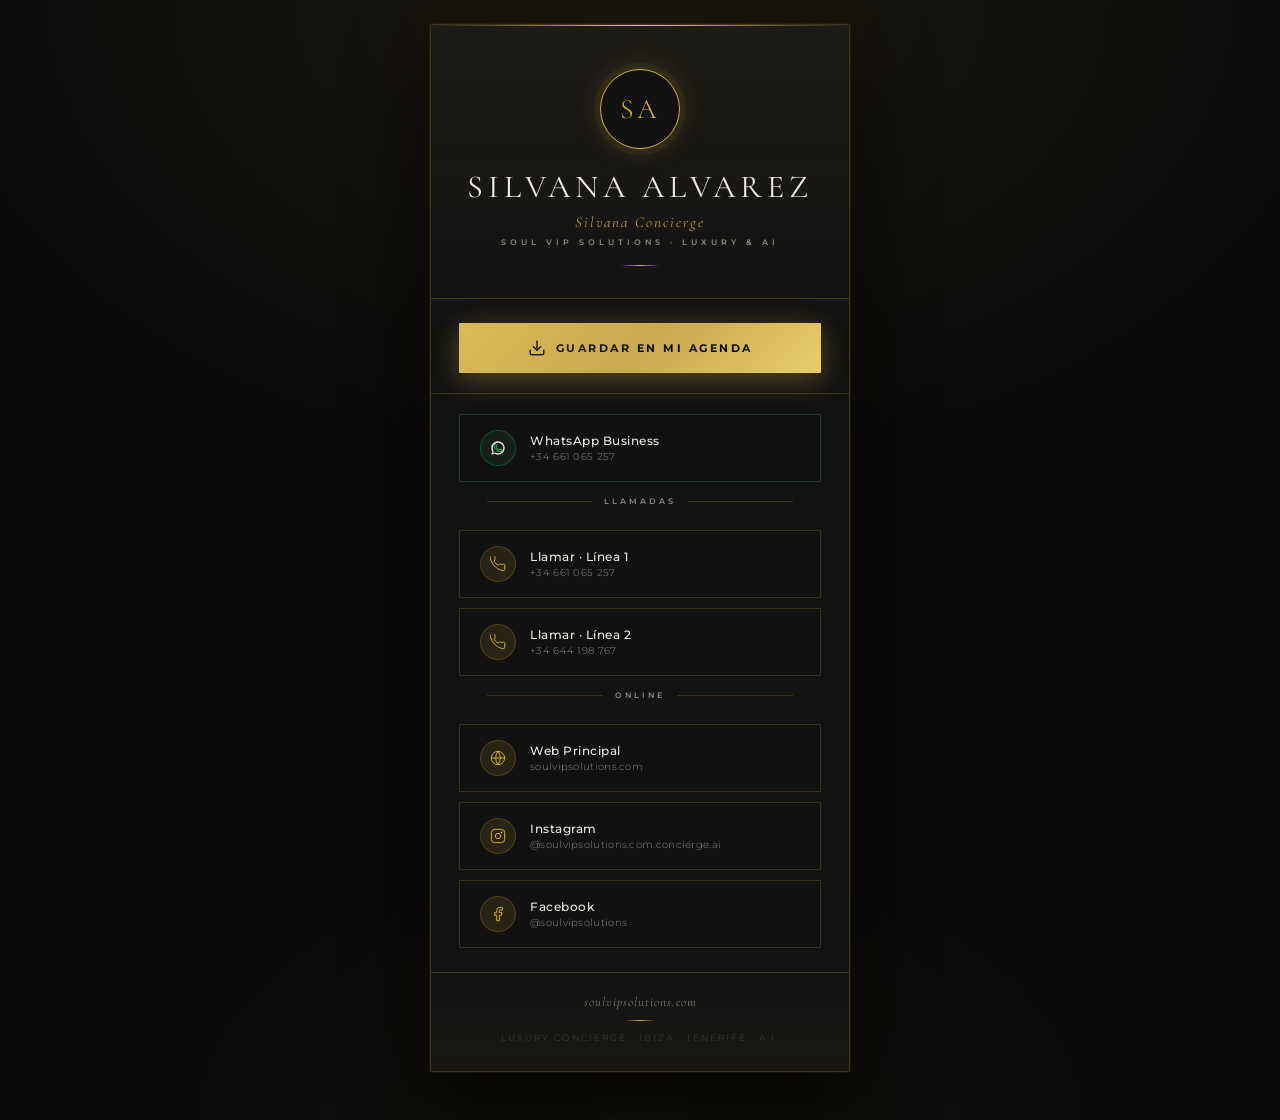
==== contacto.html @ 3230e796 "Add digital business card (contacto.html + contacto.vcf)" ====
<!DOCTYPE html>
<html lang="es">
<head>
  <meta charset="UTF-8">
  <meta name="viewport" content="width=device-width, initial-scale=1.0, maximum-scale=1.0">
  <title>Silvana Alvarez · Soul VIP Solutions</title>
  <meta name="description" content="Tarjeta de contacto digital — Silvana Concierge · Soul VIP Solutions">
  <link rel="preconnect" href="https://fonts.googleapis.com">
  <link rel="preconnect" href="https://fonts.gstatic.com" crossorigin>
  <link href="https://fonts.googleapis.com/css2?family=Cormorant+Garamond:ital,wght@0,300;0,400;0,600;1,300;1,400&family=Montserrat:wght@300;400;500;600&display=swap" rel="stylesheet">
  <style>
    *, *::before, *::after { box-sizing: border-box; margin: 0; padding: 0; }

    :root {
      --gold:       #d4af37;
      --gold-light: #e8cc6a;
      --gold-dim:   rgba(212,175,55,.12);
      --gold-glow:  rgba(212,175,55,.28);
      --black:      #0b0b0b;
      --dark:       #111111;
      --card:       #131313;
      --border:     rgba(212,175,55,.22);
      --text:       #f0ece4;
      --muted:      rgba(240,236,228,.55);
    }

    html, body {
      min-height: 100%;
      background: var(--black);
      font-family: 'Montserrat', sans-serif;
      -webkit-font-smoothing: antialiased;
    }

    body {
      display: flex;
      align-items: center;
      justify-content: center;
      min-height: 100vh;
      padding: 24px 16px 48px;
      background:
        radial-gradient(ellipse 80% 60% at 50% 0%, rgba(212,175,55,.07) 0%, transparent 70%),
        radial-gradient(ellipse 60% 40% at 50% 100%, rgba(212,175,55,.04) 0%, transparent 60%),
        #0b0b0b;
    }

    /* ── CARD ── */
    .card {
      width: 100%;
      max-width: 420px;
      background: var(--card);
      border: 1px solid var(--border);
      border-radius: 2px;
      box-shadow:
        0 0 0 1px rgba(212,175,55,.06),
        0 32px 80px rgba(0,0,0,.8),
        0 0 60px rgba(212,175,55,.05);
      overflow: hidden;
      position: relative;
    }

    /* top shimmer line */
    .card::before {
      content: '';
      position: absolute;
      top: 0; left: 0; right: 0;
      height: 1px;
      background: linear-gradient(90deg, transparent 0%, var(--gold) 40%, var(--gold-light) 50%, var(--gold) 60%, transparent 100%);
    }

    /* ── HEADER ── */
    .card-header {
      padding: 44px 32px 32px;
      text-align: center;
      border-bottom: 1px solid var(--border);
      background: linear-gradient(180deg, rgba(212,175,55,.05) 0%, transparent 100%);
      position: relative;
    }

    .avatar {
      width: 80px;
      height: 80px;
      border-radius: 50%;
      border: 1.5px solid var(--gold);
      background: var(--dark);
      display: flex;
      align-items: center;
      justify-content: center;
      margin: 0 auto 22px;
      box-shadow: 0 0 28px rgba(212,175,55,.2), 0 0 0 6px rgba(212,175,55,.05);
    }

    .avatar-initials {
      font-family: 'Cormorant Garamond', serif;
      font-size: 28px;
      font-weight: 300;
      color: var(--gold);
      letter-spacing: 3px;
    }

    .card-name {
      font-family: 'Cormorant Garamond', serif;
      font-size: 28px;
      font-weight: 400;
      color: var(--text);
      letter-spacing: 5px;
      text-transform: uppercase;
      line-height: 1;
      margin-bottom: 10px;
    }

    .card-brand {
      font-family: 'Cormorant Garamond', serif;
      font-size: 15px;
      font-weight: 300;
      font-style: italic;
      color: var(--gold);
      letter-spacing: 2px;
      margin-bottom: 4px;
    }

    .card-company {
      font-size: 8px;
      font-weight: 600;
      letter-spacing: 4px;
      text-transform: uppercase;
      color: var(--muted);
      margin-top: 6px;
    }

    .header-rule {
      width: 40px;
      height: 1px;
      background: linear-gradient(90deg, transparent, var(--gold), transparent);
      margin: 18px auto 0;
    }

    /* ── SAVE BUTTON ── */
    .save-wrap {
      padding: 24px 28px 20px;
      border-bottom: 1px solid var(--border);
    }

    .btn-save {
      display: flex;
      align-items: center;
      justify-content: center;
      gap: 10px;
      width: 100%;
      padding: 16px 24px;
      background: linear-gradient(135deg, var(--gold) 0%, #c9a84c 50%, var(--gold-light) 100%);
      color: #0b0b0b;
      text-decoration: none;
      font-family: 'Montserrat', sans-serif;
      font-size: 11px;
      font-weight: 700;
      letter-spacing: 2.5px;
      text-transform: uppercase;
      border-radius: 1px;
      transition: all .25s ease;
      box-shadow: 0 6px 28px rgba(212,175,55,.35);
      position: relative;
      overflow: hidden;
    }

    .btn-save::before {
      content: '';
      position: absolute;
      inset: 0;
      background: linear-gradient(135deg, rgba(255,255,255,.15) 0%, transparent 60%);
    }

    .btn-save:active {
      transform: scale(.97);
      box-shadow: 0 2px 12px rgba(212,175,55,.25);
    }

    .btn-save svg { flex-shrink: 0; }

    /* ── ACTION BUTTONS ── */
    .actions {
      padding: 20px 28px 24px;
      display: flex;
      flex-direction: column;
      gap: 10px;
    }

    .btn {
      display: flex;
      align-items: center;
      gap: 14px;
      width: 100%;
      padding: 15px 20px;
      background: var(--dark);
      border: 1px solid var(--border);
      color: var(--text);
      text-decoration: none;
      border-radius: 1px;
      transition: all .22s ease;
      position: relative;
      overflow: hidden;
    }

    .btn::before {
      content: '';
      position: absolute;
      inset: 0;
      background: linear-gradient(90deg, var(--gold-dim) 0%, transparent 60%);
      opacity: 0;
      transition: opacity .22s ease;
    }

    .btn:hover::before, .btn:focus::before { opacity: 1; }

    .btn:active {
      transform: scale(.98);
      border-color: rgba(212,175,55,.5);
    }

    .btn-icon {
      width: 36px;
      height: 36px;
      border: 1px solid var(--border);
      border-radius: 50%;
      display: flex;
      align-items: center;
      justify-content: center;
      flex-shrink: 0;
      background: var(--gold-dim);
      transition: all .22s ease;
    }

    .btn:hover .btn-icon, .btn:active .btn-icon {
      background: rgba(212,175,55,.2);
      border-color: rgba(212,175,55,.5);
    }

    .btn-icon svg { width: 16px; height: 16px; stroke: var(--gold); fill: none; stroke-width: 1.5; stroke-linecap: round; stroke-linejoin: round; }

    .btn-label {
      display: flex;
      flex-direction: column;
      gap: 2px;
      text-align: left;
      position: relative;
    }

    .btn-title {
      font-size: 12px;
      font-weight: 500;
      letter-spacing: .5px;
      color: var(--text);
    }

    .btn-sub {
      font-size: 10px;
      font-weight: 300;
      letter-spacing: .3px;
      color: var(--muted);
    }

    .btn-wa { border-color: rgba(37,211,102,.25); }
    .btn-wa .btn-icon { background: rgba(37,211,102,.08); border-color: rgba(37,211,102,.25); }
    .btn-wa .btn-icon svg { stroke: #25D366; }
    .btn-wa:hover { border-color: rgba(37,211,102,.45); }

    /* ── DIVIDER ── */
    .section-divider {
      display: flex;
      align-items: center;
      gap: 12px;
      padding: 0 28px;
      margin: 4px 0 14px;
    }

    .section-divider span {
      font-size: 8px;
      font-weight: 600;
      letter-spacing: 3px;
      text-transform: uppercase;
      color: var(--muted);
      white-space: nowrap;
    }

    .section-divider::before,
    .section-divider::after {
      content: '';
      flex: 1;
      height: 1px;
      background: var(--border);
    }

    /* ── FOOTER ── */
    .card-footer {
      padding: 18px 28px 28px;
      border-top: 1px solid var(--border);
      text-align: center;
      background: linear-gradient(0deg, rgba(212,175,55,.03) 0%, transparent 100%);
    }

    .footer-web {
      font-family: 'Cormorant Garamond', serif;
      font-size: 13px;
      font-weight: 300;
      font-style: italic;
      color: var(--muted);
      letter-spacing: 1px;
      text-decoration: none;
      transition: color .2s;
    }

    .footer-web:hover { color: var(--gold); }

    .footer-line {
      width: 30px;
      height: 1px;
      background: linear-gradient(90deg, transparent, var(--gold), transparent);
      margin: 10px auto 12px;
    }

    .footer-copy {
      font-size: 8.5px;
      font-weight: 300;
      letter-spacing: 2px;
      text-transform: uppercase;
      color: rgba(240,236,228,.2);
    }

    /* ── RIPPLE on tap ── */
    @keyframes ripple {
      to { transform: scale(4); opacity: 0; }
    }

    .ripple-effect {
      position: absolute;
      border-radius: 50%;
      background: rgba(212,175,55,.18);
      transform: scale(0);
      animation: ripple .5s linear;
      pointer-events: none;
    }

    /* ── RESPONSIVE ── */
    @media (min-width: 480px) {
      .card-name { font-size: 32px; }
    }
  </style>
</head>
<body>

  <div class="card">

    <!-- HEADER -->
    <div class="card-header">
      <div class="avatar">
        <span class="avatar-initials">SA</span>
      </div>
      <h1 class="card-name">Silvana Alvarez</h1>
      <p class="card-brand">Silvana Concierge</p>
      <p class="card-company">Soul VIP Solutions · Luxury &amp; AI</p>
      <div class="header-rule"></div>
    </div>

    <!-- SAVE TO CONTACTS -->
    <div class="save-wrap">
      <a class="btn-save" href="contacto.vcf" download="Silvana_Alvarez_SoulVIP.vcf">
        <svg width="18" height="18" viewBox="0 0 24 24" fill="none" stroke="currentColor" stroke-width="2" stroke-linecap="round" stroke-linejoin="round">
          <path d="M21 15v4a2 2 0 01-2 2H5a2 2 0 01-2-2v-4"/>
          <polyline points="7 10 12 15 17 10"/>
          <line x1="12" y1="15" x2="12" y2="3"/>
        </svg>
        Guardar en mi Agenda
      </a>
    </div>

    <!-- CONTACT ACTIONS -->
    <div class="actions">

      <!-- WhatsApp -->
      <a class="btn btn-wa" href="https://wa.me/34661065257?text=Hola%20Silvana,%20vengo%20de%20tu%20tarjeta%20y%20me%20interesa%20implementar%20asistentes%20de%20IA" target="_blank" rel="noopener">
        <div class="btn-icon">
          <svg viewBox="0 0 24 24"><path d="M17.472 14.382c-.297-.149-1.758-.867-2.03-.967-.273-.099-.471-.148-.67.15-.197.297-.767.966-.94 1.164-.173.199-.347.223-.644.075-.297-.15-1.255-.463-2.39-1.475-.883-.788-1.48-1.761-1.653-2.059-.173-.297-.018-.458.13-.606.134-.133.298-.347.446-.52.149-.174.198-.298.298-.497.099-.198.05-.371-.025-.52-.075-.149-.669-1.612-.916-2.207-.242-.579-.487-.5-.669-.51-.173-.008-.371-.01-.57-.01-.198 0-.52.074-.792.372-.272.297-1.04 1.016-1.04 2.479 0 1.462 1.065 2.875 1.213 3.074.149.198 2.096 3.2 5.077 4.487.709.306 1.262.489 1.694.625.712.227 1.36.195 1.871.118.571-.085 1.758-.719 2.006-1.413.248-.694.248-1.289.173-1.413-.074-.124-.272-.198-.57-.347z"/><path d="M11.999 2C6.477 2 2 6.477 2 12c0 1.99.574 3.847 1.564 5.41L2 22l4.74-1.542A9.955 9.955 0 0011.999 22C17.522 22 22 17.523 22 12S17.522 2 11.999 2zm0 18a7.955 7.955 0 01-4.053-1.108l-.29-.173-3.01.98.908-2.94-.19-.3A7.955 7.955 0 014 12c0-4.411 3.589-8 7.999-8s8 3.589 8 8-3.589 8-8 8z" fill="currentColor" stroke="none"/></svg>
        </div>
        <div class="btn-label">
          <span class="btn-title">WhatsApp Business</span>
          <span class="btn-sub">+34 661 065 257</span>
        </div>
      </a>

      <div class="section-divider"><span>Llamadas</span></div>

      <!-- Línea 1 -->
      <a class="btn" href="tel:+34661065257">
        <div class="btn-icon">
          <svg viewBox="0 0 24 24"><path d="M22 16.92v3a2 2 0 01-2.18 2 19.79 19.79 0 01-8.63-3.07A19.5 19.5 0 013.07 9.81a19.79 19.79 0 01-3.07-8.63 2 2 0 012-2.18h3a2 2 0 012 1.72c.127.96.361 1.903.7 2.81a2 2 0 01-.45 2.11L6.09 7.91a16 16 0 006 6l1.27-1.27a2 2 0 012.11-.45c.907.339 1.85.573 2.81.7A2 2 0 0122 16.92z"/></svg>
        </div>
        <div class="btn-label">
          <span class="btn-title">Llamar · Línea 1</span>
          <span class="btn-sub">+34 661 065 257</span>
        </div>
      </a>

      <!-- Línea 2 -->
      <a class="btn" href="tel:+34644198767">
        <div class="btn-icon">
          <svg viewBox="0 0 24 24"><path d="M22 16.92v3a2 2 0 01-2.18 2 19.79 19.79 0 01-8.63-3.07A19.5 19.5 0 013.07 9.81a19.79 19.79 0 01-3.07-8.63 2 2 0 012-2.18h3a2 2 0 012 1.72c.127.96.361 1.903.7 2.81a2 2 0 01-.45 2.11L6.09 7.91a16 16 0 006 6l1.27-1.27a2 2 0 012.11-.45c.907.339 1.85.573 2.81.7A2 2 0 0122 16.92z"/></svg>
        </div>
        <div class="btn-label">
          <span class="btn-title">Llamar · Línea 2</span>
          <span class="btn-sub">+34 644 198 767</span>
        </div>
      </a>

      <div class="section-divider"><span>Online</span></div>

      <!-- Web -->
      <a class="btn" href="index.html">
        <div class="btn-icon">
          <svg viewBox="0 0 24 24"><circle cx="12" cy="12" r="10"/><path d="M2 12h20M12 2a15.3 15.3 0 010 20M12 2a15.3 15.3 0 000 20"/></svg>
        </div>
        <div class="btn-label">
          <span class="btn-title">Web Principal</span>
          <span class="btn-sub">soulvipsolutions.com</span>
        </div>
      </a>

      <!-- Instagram -->
      <a class="btn" href="https://www.instagram.com/soulvipsolutions.com.concierge.ai/" target="_blank" rel="noopener">
        <div class="btn-icon">
          <svg viewBox="0 0 24 24"><rect x="2" y="2" width="20" height="20" rx="5"/><circle cx="12" cy="12" r="4"/><circle cx="17.5" cy="6.5" r="1.2" fill="currentColor" stroke="none"/></svg>
        </div>
        <div class="btn-label">
          <span class="btn-title">Instagram</span>
          <span class="btn-sub">@soulvipsolutions.com.concierge.ai</span>
        </div>
      </a>

      <!-- Facebook -->
      <a class="btn" href="https://www.facebook.com/soulvipsolutions" target="_blank" rel="noopener">
        <div class="btn-icon">
          <svg viewBox="0 0 24 24"><path d="M18 2h-3a5 5 0 00-5 5v3H7v4h3v8h4v-8h3l1-4h-4V7a1 1 0 011-1h3z"/></svg>
        </div>
        <div class="btn-label">
          <span class="btn-title">Facebook</span>
          <span class="btn-sub">@soulvipsolutions</span>
        </div>
      </a>

    </div>

    <!-- FOOTER -->
    <div class="card-footer">
      <a class="footer-web" href="https://www.soulvipsolutions.com" target="_blank" rel="noopener">soulvipsolutions.com</a>
      <div class="footer-line"></div>
      <p class="footer-copy">Luxury Concierge · Ibiza · Tenerife · A.I.</p>
    </div>

  </div>

  <script>
    document.querySelectorAll('.btn, .btn-save').forEach(btn => {
      btn.addEventListener('click', function(e) {
        const r = document.createElement('span');
        const rect = this.getBoundingClientRect();
        const size = Math.max(rect.width, rect.height);
        r.style.cssText = `width:${size}px;height:${size}px;left:${e.clientX-rect.left-size/2}px;top:${e.clientY-rect.top-size/2}px`;
        r.classList.add('ripple-effect');
        this.appendChild(r);
        setTimeout(() => r.remove(), 500);
      });
    });
  </script>

</body>
</html>
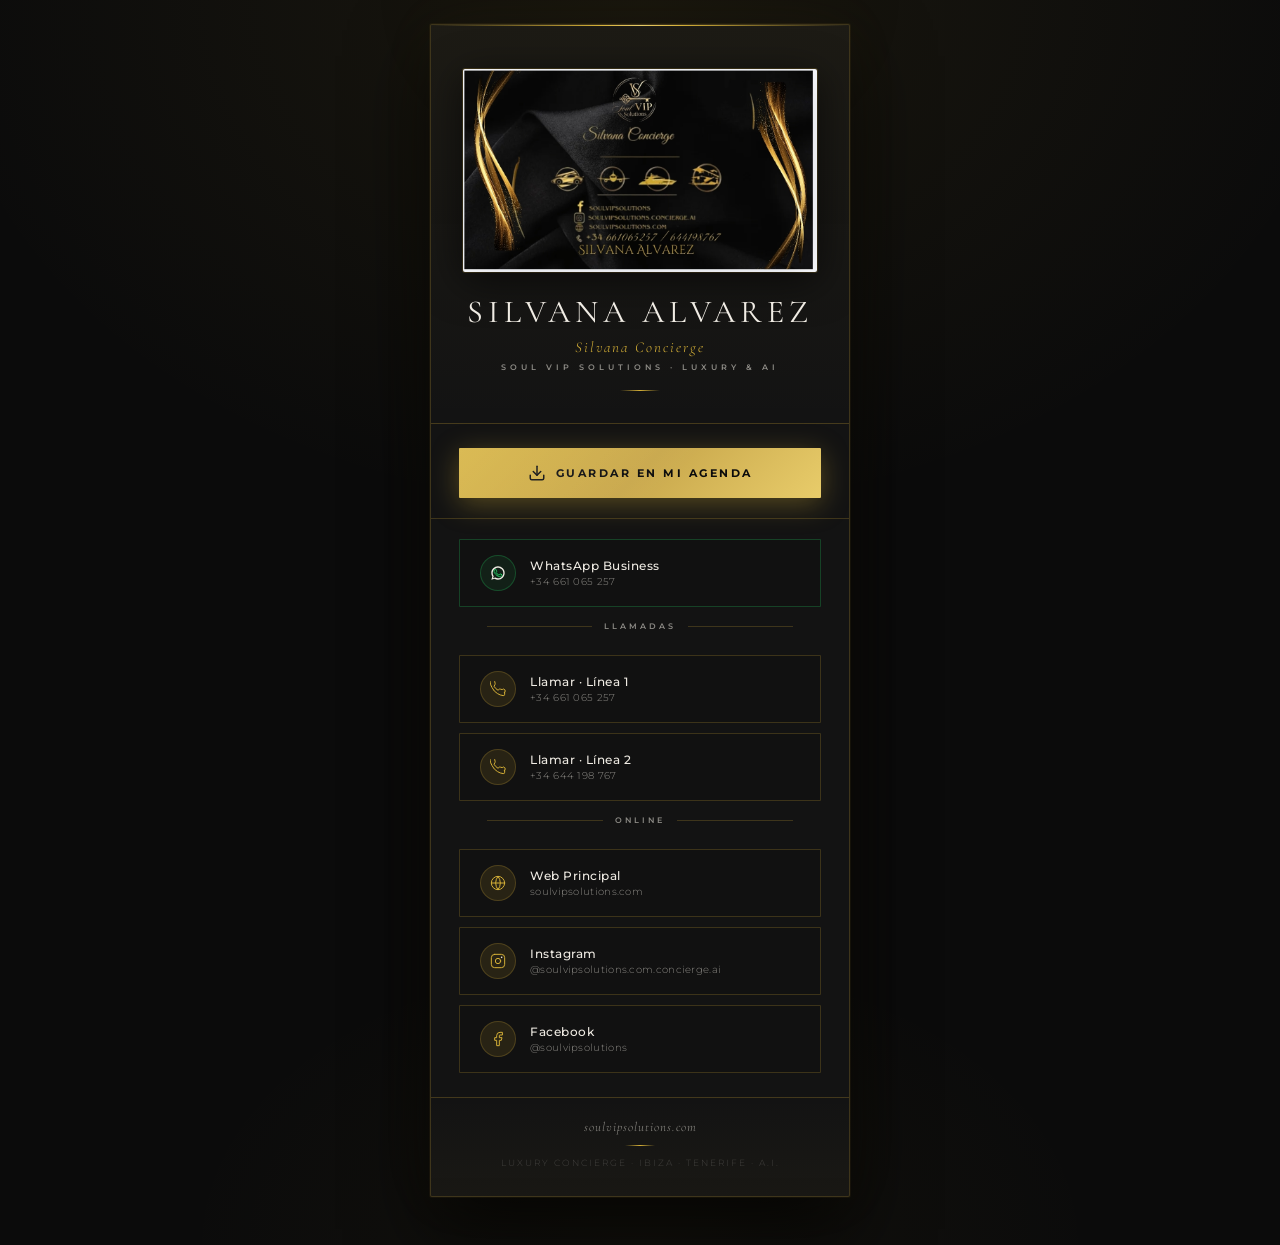
==== commit 347678ca: "Add real business card image to contacto.html" ====
--- a/contacto.html
+++ b/contacto.html
@@ -76,25 +76,12 @@
       position: relative;
     }
 
-    .avatar {
-      width: 80px;
-      height: 80px;
-      border-radius: 50%;
-      border: 1.5px solid var(--gold);
-      background: var(--dark);
-      display: flex;
-      align-items: center;
-      justify-content: center;
-      margin: 0 auto 22px;
-      box-shadow: 0 0 28px rgba(212,175,55,.2), 0 0 0 6px rgba(212,175,55,.05);
-    }
-
-    .avatar-initials {
-      font-family: 'Cormorant Garamond', serif;
-      font-size: 28px;
-      font-weight: 300;
-      color: var(--gold);
-      letter-spacing: 3px;
+    .card-photo {
+      width: 100%;
+      display: block;
+      border-radius: 2px;
+      margin-bottom: 24px;
+      box-shadow: 0 8px 40px rgba(0,0,0,.6), 0 0 0 1px var(--border);
     }
 
     .card-name {
@@ -351,9 +338,7 @@
 
     <!-- HEADER -->
     <div class="card-header">
-      <div class="avatar">
-        <span class="avatar-initials">SA</span>
-      </div>
+      <img class="card-photo" src="Tarjeta presentacion Soulvipsolutions.jpeg" alt="Tarjeta Silvana Alvarez · Soul VIP Solutions">
       <h1 class="card-name">Silvana Alvarez</h1>
       <p class="card-brand">Silvana Concierge</p>
       <p class="card-company">Soul VIP Solutions · Luxury &amp; AI</p>
